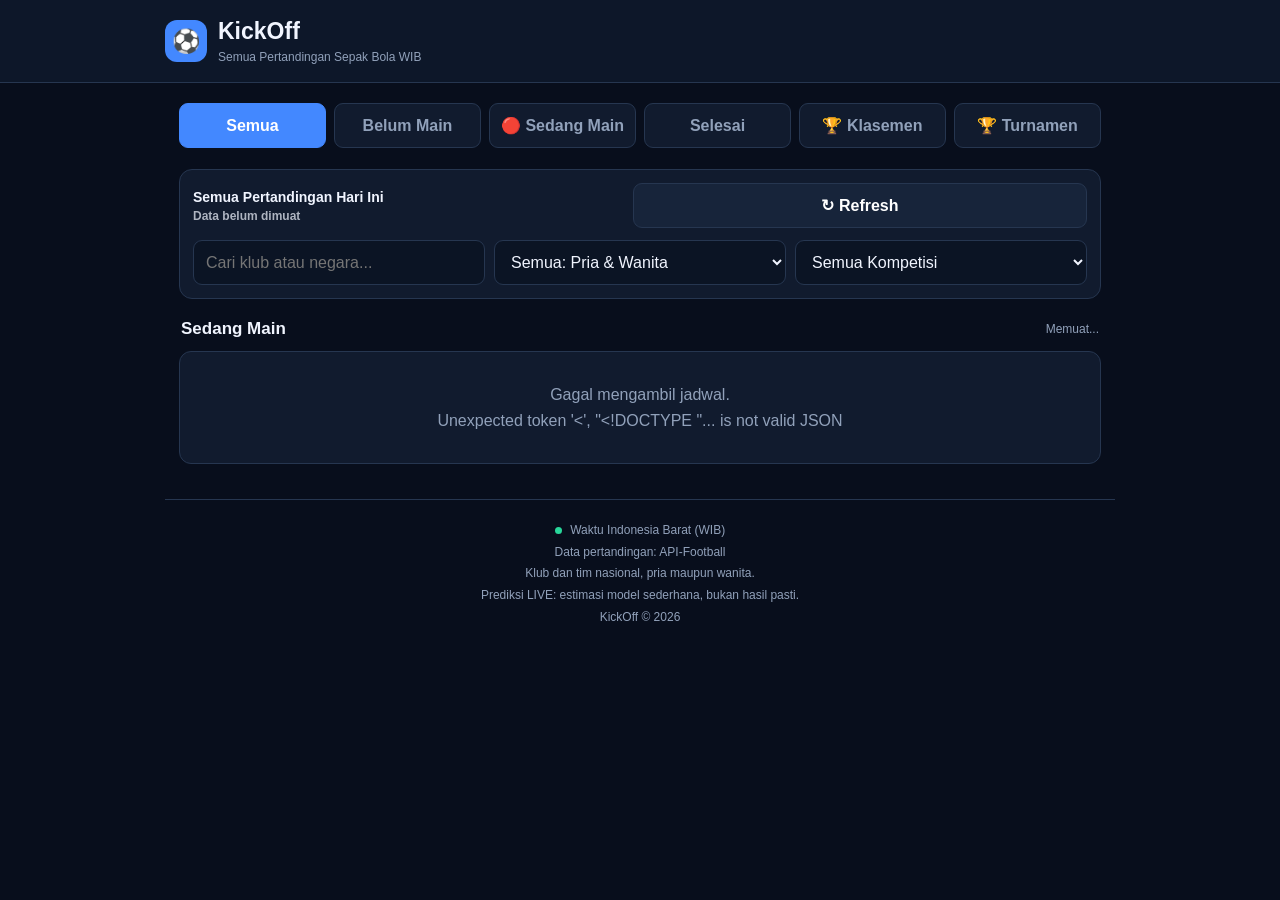
==== index.html @ 996b1b5e "Improve standings and fixture update timestamps" ====
<!DOCTYPE html>
<html lang="id">
<head>
  <meta charset="UTF-8">
  <meta name="viewport" content="width=device-width, initial-scale=1">
  <meta name="theme-color" content="#080e1c">
  <meta name="google-site-verification" content="qissog3FqBLD5rdtIqvbzLdoAH9Q2uQ1IzDgOnDVHT0">

  <title>Jadwal Bola Hari Ini WIB — KickOff</title>
  <meta name="description" content="Cek jadwal sepak bola hari ini dalam WIB, pertandingan live, hasil akhir, klasemen liga, dan turnamen dari berbagai kompetisi dunia.">

  <meta name="robots" content="index, follow">
  <link rel="canonical" href="https://jadwal-bola-wib.vercel.app/">

  <meta property="og:type" content="website">
  <meta property="og:locale" content="id_ID">
  <meta property="og:site_name" content="KickOff">
  <meta property="og:title" content="Jadwal Bola Hari Ini WIB — KickOff">
  <meta property="og:description" content="Pantau jadwal, skor langsung, hasil pertandingan, klasemen, dan turnamen sepak bola dalam WIB.">
  <meta property="og:url" content="https://jadwal-bola-wib.vercel.app/">

  <meta name="twitter:card" content="summary">
  <meta name="twitter:title" content="Jadwal Bola Hari Ini WIB — KickOff">
  <meta name="twitter:description" content="Pantau jadwal dan skor sepak bola hari ini dalam WIB.">

  <link rel="stylesheet" href="style.css">
</head>
<body>
<header>
<div class="header-inner">
  <div class="brand">
    <div class="brand-icon">⚽</div>
    <div>
      <h1>KickOff</h1>
      <div class="subtitle">Semua Pertandingan Sepak Bola WIB</div>
    </div>
  </div>
</div>
</header>

<main>
  <nav class="tabs">
    <button class="active" data-view="all">Semua</button>
    <button data-view="upcoming">Belum Main</button>
    <button data-view="live">🔴 Sedang Main</button>
    <button data-view="finished">Selesai</button>
    <button data-view="standings">🏆 Klasemen</button>
    <button data-view="tournament">🏆 Turnamen</button>
  </nav>

  <div id="matchesView">
    <section class="toolbar">
      <div class="date-row">
        <div class="date-label">Semua Pertandingan Hari Ini<div id="fixturesUpdatedAt" style="font-size:12px;opacity:.7;margin-top:4px;">Data belum dimuat</div></div>
        <button class="refresh-button" id="refreshBtn">↻ Refresh</button>
      </div>
      <div class="filters">
        <input id="searchInput" type="search" placeholder="Cari klub atau negara...">
        <select id="genderFilter">
          <option value="all">Semua: Pria & Wanita</option>
          <option value="men">Pria</option>
          <option value="women">Wanita</option>
        </select>
        <select id="leagueFilter">
          <option value="all">Semua Kompetisi</option>
        </select>
      </div>
    </section>

    <div class="section-heading">
      <h2 id="sectionTitle">Sedang Main</h2>
      <span class="match-count" id="matchCount">Memuat...</span>
    </div>

    <section id="matches">
      <div class="status-message">Memuat jadwal pertandingan...</div>
    </section>
  </div>

  <div id="standingsView" style="display: none;">
    <section class="toolbar">
      <div class="date-row">
        <div class="date-label">🏆 Klasemen Liga<div id="standingsUpdatedAt" style="font-size:12px;opacity:.7;margin-top:4px;">Pilih liga untuk melihat klasemen</div></div>
      </div>
      <div style="display:flex; gap:8px;">
        <select id="standingsLeagueSelect" style="flex:1;">
          <option value="">Pilih Kompetisi...</option>
        </select>

      </div>
    </section>

    <section id="standingsContainer">
      <div class="empty">Pilih liga untuk langsung menampilkan klasemen.</div>
    </section>
  </div>

<div id="tournamentView" style="display: none;">
  <section class="toolbar">
    <div class="date-row">
      <div class="date-label">🏆 Bagan Turnamen</div>
    </div>

    <div style="display:flex; gap:8px;">
      <select id="tournamentLeagueSelect" style="flex:1;">
        <option value="facup">FA Cup</option>
        <option value="eflcup">EFL Cup</option>
        <option value="copadelrey">Copa del Rey</option>
        <option value="dfbpokal">DFB-Pokal</option>
        <option value="coppaitalia">Coppa Italia</option>
        <option value="coupedefrance">Coupe de France</option>
        <option value="ucl">Liga Champions</option>
        <option value="uel">Europa League</option>
        <option value="uecl">Conference League</option>
        <option value="libertadores">Copa Libertadores</option>
        <option value="worldcup">Piala Dunia</option>
        <option value="euro">Euro</option>
      </select>

      <button id="loadTournamentBtn"
        style="background:var(--blue);color:white;border:none;border-radius:9px;padding:0 15px;font-weight:bold;">
        Lihat
      </button>
    </div>
  </section>

  <section id="tournamentContainer">
    <div class="empty">
      Pilih kompetisi untuk melihat bagan turnamen.
    </div>
  </section>
</div>
</main>

<footer>
  <div><span class="dot"></span> Waktu Indonesia Barat (WIB)</div>
  <div>Data pertandingan: API-Football</div>
  <div>Klub dan tim nasional, pria maupun wanita.</div>
  <div>Prediksi LIVE: estimasi model sederhana, bukan hasil pasti.</div>
  <div>KickOff © 2026</div>
</footer>

<script src="app.js"></script>
</body>
</html>
---- style.css ----
:root{--bg:#080e1c;--panel:#111b2e;--line:#263650;--text:#f1f5ff;--muted:#91a1ba;--blue:#4388ff;--green:#28d69a;--red:#ff5c70}
*{box-sizing:border-box}
body{margin:0;background:var(--bg);color:var(--text);font-family:Arial,sans-serif}
header{background:#0d1729;border-bottom:1px solid var(--line);padding:18px 15px}
.header-inner,main,footer{max-width:950px;margin:auto}
.brand{display:flex;align-items:center;gap:11px}
.brand-icon{width:42px;height:42px;border-radius:12px;background:var(--blue);display:grid;place-items:center;font-size:23px}
h1{font-size:23px;margin:0}
.subtitle{font-size:12px;color:var(--muted);margin-top:5px}
main{padding:20px 14px 35px}
.tabs{display:flex;gap:8px;margin-bottom:16px;overflow-x:auto;padding-bottom:5px;scrollbar-width:none}
.tabs::-webkit-scrollbar{display:none}
button,input,select{font:inherit}
button{cursor:pointer}
.tabs button,.refresh-button{flex:1;min-width:max-content;padding:12px 10px;border:1px solid var(--line);border-radius:9px;background:var(--panel);color:var(--muted);font-weight:bold}
.tabs button.active{background:var(--blue);border-color:var(--blue);color:white}
.toolbar{background:var(--panel);border:1px solid var(--line);border-radius:13px;padding:13px;margin-bottom:17px}
.date-row{display:flex;gap:8px;margin-bottom:12px;align-items:center}
.date-label{flex:1;font-weight:bold;font-size:14px}
.refresh-button{color:white;background:#17243a}
.filters{display:grid;grid-template-columns:1fr 1fr 1fr;gap:9px}
input,select{width:100%;min-width:0;padding:12px;border-radius:9px;border:1px solid var(--line);background:#0b1424;color:var(--text);outline:none}
.section-heading{display:flex;justify-content:space-between;align-items:center;margin:20px 2px 12px;gap:10px}
.section-heading h2{font-size:17px;margin:0}
.match-count{font-size:12px;color:var(--muted)}
.status-message,.empty{background:var(--panel);border:1px solid var(--line);border-radius:12px;padding:30px 12px;text-align:center;color:var(--muted);line-height:1.6}
.match-card{background:var(--panel);border:1px solid var(--line);border-radius:12px;padding:14px;margin-bottom:11px}
.match-top{display:flex;justify-content:space-between;align-items:center;gap:8px;margin-bottom:14px}
.league{display:flex;align-items:center;gap:7px;color:var(--muted);font-size:12px;min-width:0}
.league img{width:19px;height:19px;object-fit:contain}
.status{font-size:11px;font-weight:bold;white-space:nowrap;color:var(--muted)}
.status.live{color:var(--red)}
.status.finished{color:var(--green)}
.gender-tag{font-size:10px;color:var(--muted);border:1px solid var(--line);border-radius:20px;padding:3px 7px;white-space:nowrap}
.teams{display:grid;grid-template-columns:1fr 75px 1fr;align-items:center;gap:7px}
.team{display:flex;flex-direction:column;align-items:center;text-align:center;gap:7px;min-width:0}
.team img{width:37px;height:37px;object-fit:contain}
.team-name{font-size:13px;font-weight:bold;line-height:1.35;overflow-wrap:anywhere}
.score-wrapper{display:flex;flex-direction:column;align-items:center;justify-content:center}
.score{font-size:22px;font-weight:bold;text-align:center;white-space:nowrap}
.sub-score{font-size:11px;color:var(--muted);font-weight:bold;margin-top:4px;white-space:nowrap}
.kickoff{text-align:center;color:var(--muted);font-size:12px;margin-top:13px}
.prediction{margin-top:15px;padding:12px;background:#0b1424;border:1px solid var(--line);border-radius:10px}
.prediction-title{font-size:12px;font-weight:bold;margin-bottom:5px}
.prediction-note{font-size:10px;color:var(--muted);line-height:1.5;margin-bottom:12px}
.probabilities{display:grid;grid-template-columns:repeat(3,1fr);gap:8px}
.probability{text-align:center;padding:10px 4px;border-radius:8px;background:#142139}
.probability strong{display:block;font-size:19px;margin-bottom:5px}
.probability span{font-size:10px;color:var(--muted);line-height:1.3}
.probability.home strong{color:var(--blue)}
.probability.draw strong{color:#f5c45e}
.probability.away strong{color:var(--green)}
.no-prediction{font-size:12px;color:var(--muted);line-height:1.5}
footer{border-top:1px solid var(--line);padding:20px 14px;color:var(--muted);font-size:12px;text-align:center;line-height:1.8}
.dot{display:inline-block;width:7px;height:7px;border-radius:50%;background:var(--green);margin-right:5px}
@media(max-width:600px){.filters{grid-template-columns:1fr}.tabs button{font-size:12px}}
@media(max-width:480px){h1{font-size:20px}.probability strong{font-size:17px}}
@keyframes pulseLive{0%{opacity:1}50%{opacity:.4}100%{opacity:1}}
.status.live{animation:pulseLive 1.5s infinite ease-in-out}
.star-btn{color:#263650;font-size:16px;margin-left:5px;cursor:pointer;user-select:none;transition:transform .2s,color .2s}
.star-btn.active{color:#f5c45e}
.star-btn:active{transform:scale(1.3)}
@keyframes shimmer{0%{background-position:-468px 0}100%{background-position:468px 0}}
.skeleton-card{background:var(--panel);border:1px solid var(--line);border-radius:12px;padding:14px;margin-bottom:11px}
.skeleton-box{background:#17243a;background-image:linear-gradient(to right,#17243a 0%,#263650 20%,#17243a 40%,#17243a 100%);background-repeat:no-repeat;background-size:800px 100%;animation:shimmer 1.5s infinite linear;border-radius:6px}
.skel-top{height:16px;width:30%;margin-bottom:20px}
.skel-team{height:37px;width:37px;border-radius:50%;margin:0 auto 10px}
.skel-name{height:12px;width:80%;margin:0 auto}
.skel-score{height:26px;width:50px;margin:5px auto}
.skel-bottom{height:12px;width:40%;margin:20px auto 0}
.standings-card{background:var(--panel);border:1px solid var(--line);border-radius:12px;overflow-x:auto}
.standings-table{width:100%;border-collapse:collapse;font-size:12px;text-align:center}
.standings-table th,.standings-table td{padding:12px 6px;border-bottom:1px solid var(--line);white-space:nowrap}
.standings-table th{background:#0d1729;color:var(--muted);font-weight:bold}
.standings-table .left{text-align:left}
.standings-table .team-cell{display:flex;align-items:center;gap:8px}
.standings-table .team-cell img{width:18px;height:18px;object-fit:contain}
.standings-table .team-name{max-width:100px;overflow:hidden;text-overflow:ellipsis;white-space:nowrap}

/* TOURNAMENT BRACKET */
.tournament-scroll {
  width: 100%;
  overflow-x: auto;
  padding: 12px 2px 18px;
  scrollbar-width: thin;
  scrollbar-color: var(--blue) var(--panel);
}

.tournament-bracket {
  display: flex;
  align-items: flex-start;
  gap: 18px;
  width: max-content;
  min-width: 100%;
}

.tournament-round {
  width: 245px;
  flex-shrink: 0;
  display: flex;
  flex-direction: column;
  gap: 12px;
}

.tournament-round h3 {
  color: var(--blue);
  font-size: 14px;
  text-align: center;
  padding: 12px;
  background: var(--panel);
  border: 1px solid var(--line);
  border-radius: 9px;
}

.tournament-match {
  background: var(--panel);
  border: 1px solid var(--line);
  border-radius: 10px;
  padding: 12px;
}

.tournament-match-info,
.tournament-status {
  color: var(--muted);
  font-size: 11px;
  margin-bottom: 10px;
}

.tournament-team-row {
  display: flex;
  justify-content: space-between;
  align-items: center;
  gap: 8px;
  padding: 7px 0;
  font-size: 13px;
  border-bottom: 1px solid var(--line);
}

.tournament-team-row span {
  overflow-wrap: anywhere;
}

.tournament-team-row strong {
  color: white;
  font-size: 15px;
}

.tournament-score {
  color: var(--blue);
  font-weight: bold;
  font-size: 13px;
  text-align: center;
  margin: 10px 0 6px;
}

.tournament-status {
  text-align: center;
  margin-bottom: 0;
}

.tournament-details {
  display: flex;
  flex-direction: column;
  gap: 5px;
  margin-top: 10px;
  padding-top: 9px;
  border-top: 1px solid var(--line);
  color: #f5c45e;
  font-size: 11px;
  text-align: center;
}

#loadMoreTournament {
  display: block;
  margin: 12px auto;
  padding: 12px 18px;
  cursor: pointer;
}

@media(max-width:480px) {
  .tournament-round {
    width: 220px;
  }

  .tournament-bracket {
    gap: 12px;
  }
}
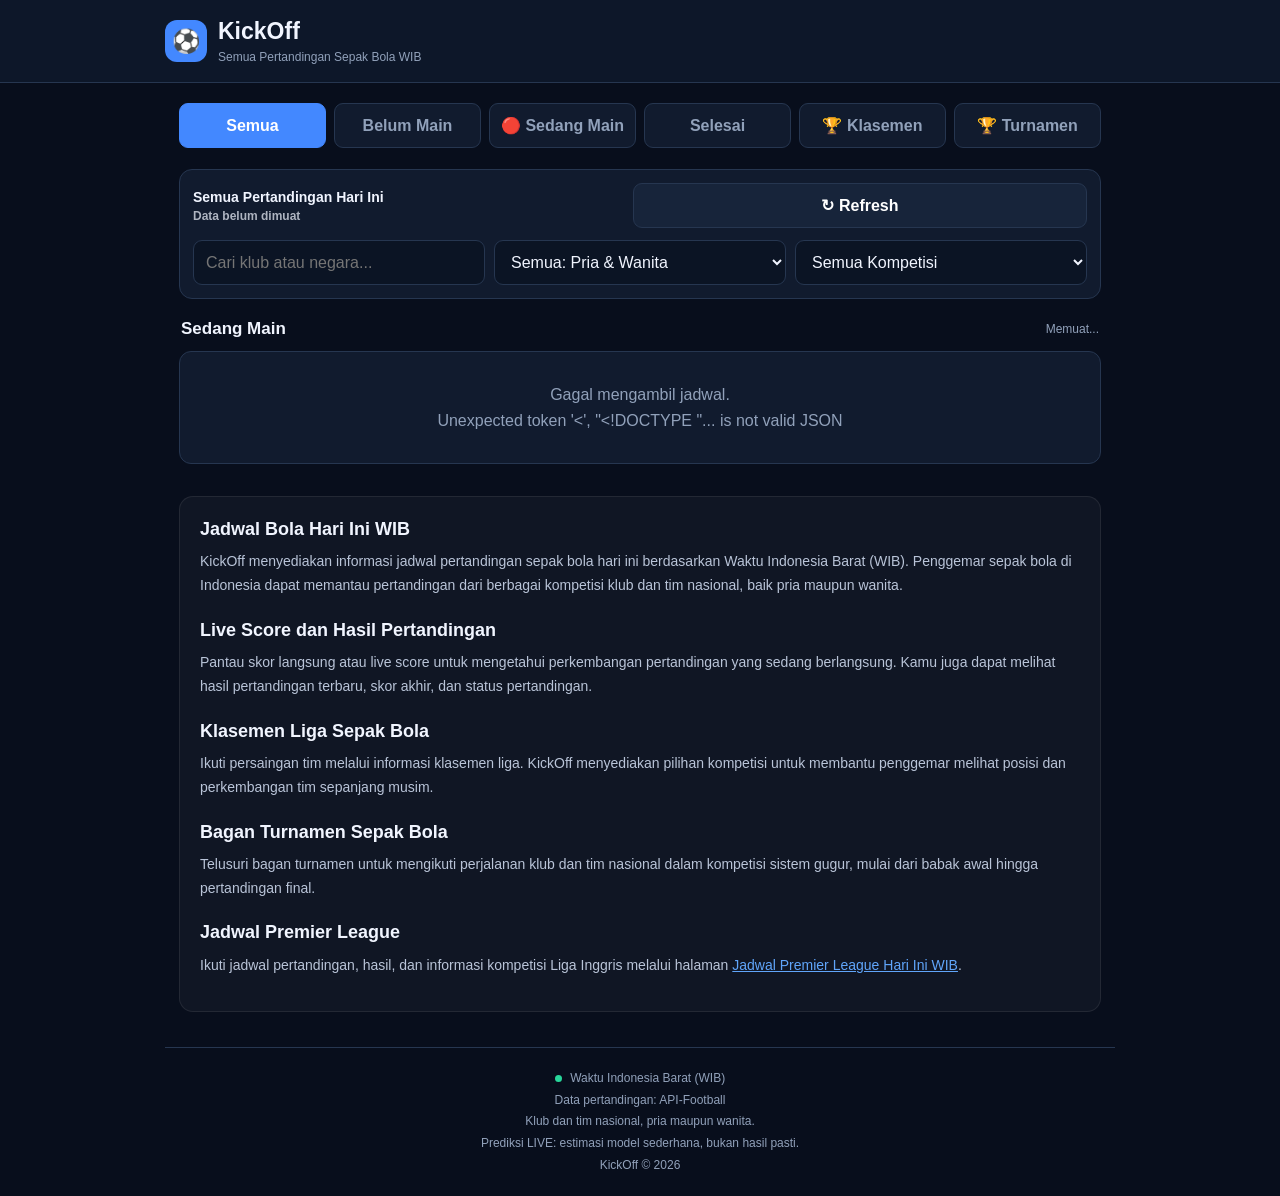
==== commit 86dc816f: "Add SEO content to homepage" ====
--- a/index.html
+++ b/index.html
@@ -130,6 +130,26 @@
     </div>
   </section>
 </div>
+
+<!-- KICKOFF SEO CONTENT -->
+<section class="seo-content" aria-label="Informasi sepak bola KickOff">
+  <h2>Jadwal Bola Hari Ini WIB</h2>
+  <p>KickOff menyediakan informasi jadwal pertandingan sepak bola hari ini berdasarkan Waktu Indonesia Barat (WIB). Penggemar sepak bola di Indonesia dapat memantau pertandingan dari berbagai kompetisi klub dan tim nasional, baik pria maupun wanita.</p>
+
+  <h2>Live Score dan Hasil Pertandingan</h2>
+  <p>Pantau skor langsung atau live score untuk mengetahui perkembangan pertandingan yang sedang berlangsung. Kamu juga dapat melihat hasil pertandingan terbaru, skor akhir, dan status pertandingan.</p>
+
+  <h2>Klasemen Liga Sepak Bola</h2>
+  <p>Ikuti persaingan tim melalui informasi klasemen liga. KickOff menyediakan pilihan kompetisi untuk membantu penggemar melihat posisi dan perkembangan tim sepanjang musim.</p>
+
+  <h2>Bagan Turnamen Sepak Bola</h2>
+  <p>Telusuri bagan turnamen untuk mengikuti perjalanan klub dan tim nasional dalam kompetisi sistem gugur, mulai dari babak awal hingga pertandingan final.</p>
+
+  <h2>Jadwal Premier League</h2>
+  <p>Ikuti jadwal pertandingan, hasil, dan informasi kompetisi Liga Inggris melalui halaman <a href="/liga/premier-league/">Jadwal Premier League Hari Ini WIB</a>.</p>
+</section>
+<!-- END KICKOFF SEO CONTENT -->
+
 </main>
 
 <footer>
--- a/style.css
+++ b/style.css
@@ -186,3 +186,44 @@
     gap: 12px;
   }
 }
+
+/* KICKOFF SEO CONTENT */
+.seo-content {
+  margin-top: 32px;
+  padding: 20px;
+  background: rgba(255,255,255,0.035);
+  border: 1px solid rgba(255,255,255,0.08);
+  border-radius: 14px;
+  line-height: 1.7;
+}
+
+.seo-content h2 {
+  margin: 20px 0 8px;
+  font-size: 18px;
+  line-height: 1.4;
+}
+
+.seo-content h2:first-child {
+  margin-top: 0;
+}
+
+.seo-content p {
+  margin: 0 0 14px;
+  color: #b9c4d8;
+  font-size: 14px;
+}
+
+.seo-content a {
+  color: #60a5fa;
+  text-decoration: underline;
+}
+
+@media (max-width: 600px) {
+  .seo-content {
+    padding: 16px;
+  }
+
+  .seo-content h2 {
+    font-size: 16px;
+  }
+}
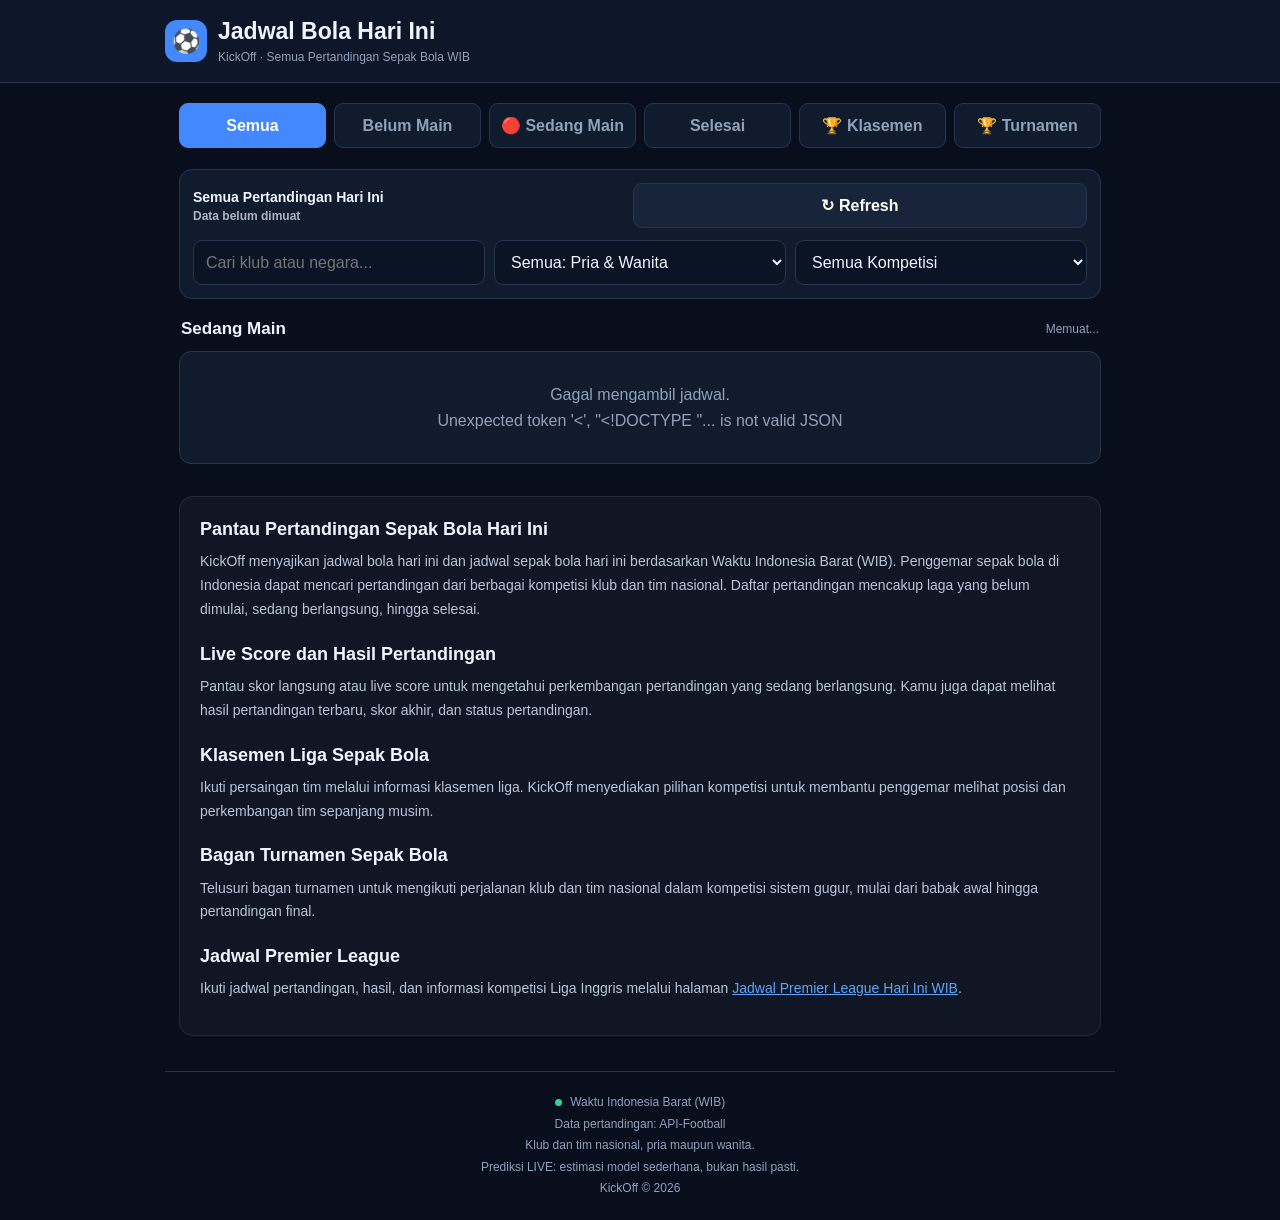
==== commit 849dd5f8: "Improve homepage SEO heading and content" ====
--- a/index.html
+++ b/index.html
@@ -31,8 +31,8 @@
   <div class="brand">
     <div class="brand-icon">⚽</div>
     <div>
-      <h1>KickOff</h1>
-      <div class="subtitle">Semua Pertandingan Sepak Bola WIB</div>
+      <h1>Jadwal Bola Hari Ini</h1>
+      <div class="subtitle">KickOff · Semua Pertandingan Sepak Bola WIB</div>
     </div>
   </div>
 </div>
@@ -133,8 +133,8 @@
 
 <!-- KICKOFF SEO CONTENT -->
 <section class="seo-content" aria-label="Informasi sepak bola KickOff">
-  <h2>Jadwal Bola Hari Ini WIB</h2>
-  <p>KickOff menyediakan informasi jadwal pertandingan sepak bola hari ini berdasarkan Waktu Indonesia Barat (WIB). Penggemar sepak bola di Indonesia dapat memantau pertandingan dari berbagai kompetisi klub dan tim nasional, baik pria maupun wanita.</p>
+  <h2>Pantau Pertandingan Sepak Bola Hari Ini</h2>
+  <p>KickOff menyajikan jadwal bola hari ini dan jadwal sepak bola hari ini berdasarkan Waktu Indonesia Barat (WIB). Penggemar sepak bola di Indonesia dapat mencari pertandingan dari berbagai kompetisi klub dan tim nasional. Daftar pertandingan mencakup laga yang belum dimulai, sedang berlangsung, hingga selesai.</p>
 
   <h2>Live Score dan Hasil Pertandingan</h2>
   <p>Pantau skor langsung atau live score untuk mengetahui perkembangan pertandingan yang sedang berlangsung. Kamu juga dapat melihat hasil pertandingan terbaru, skor akhir, dan status pertandingan.</p>
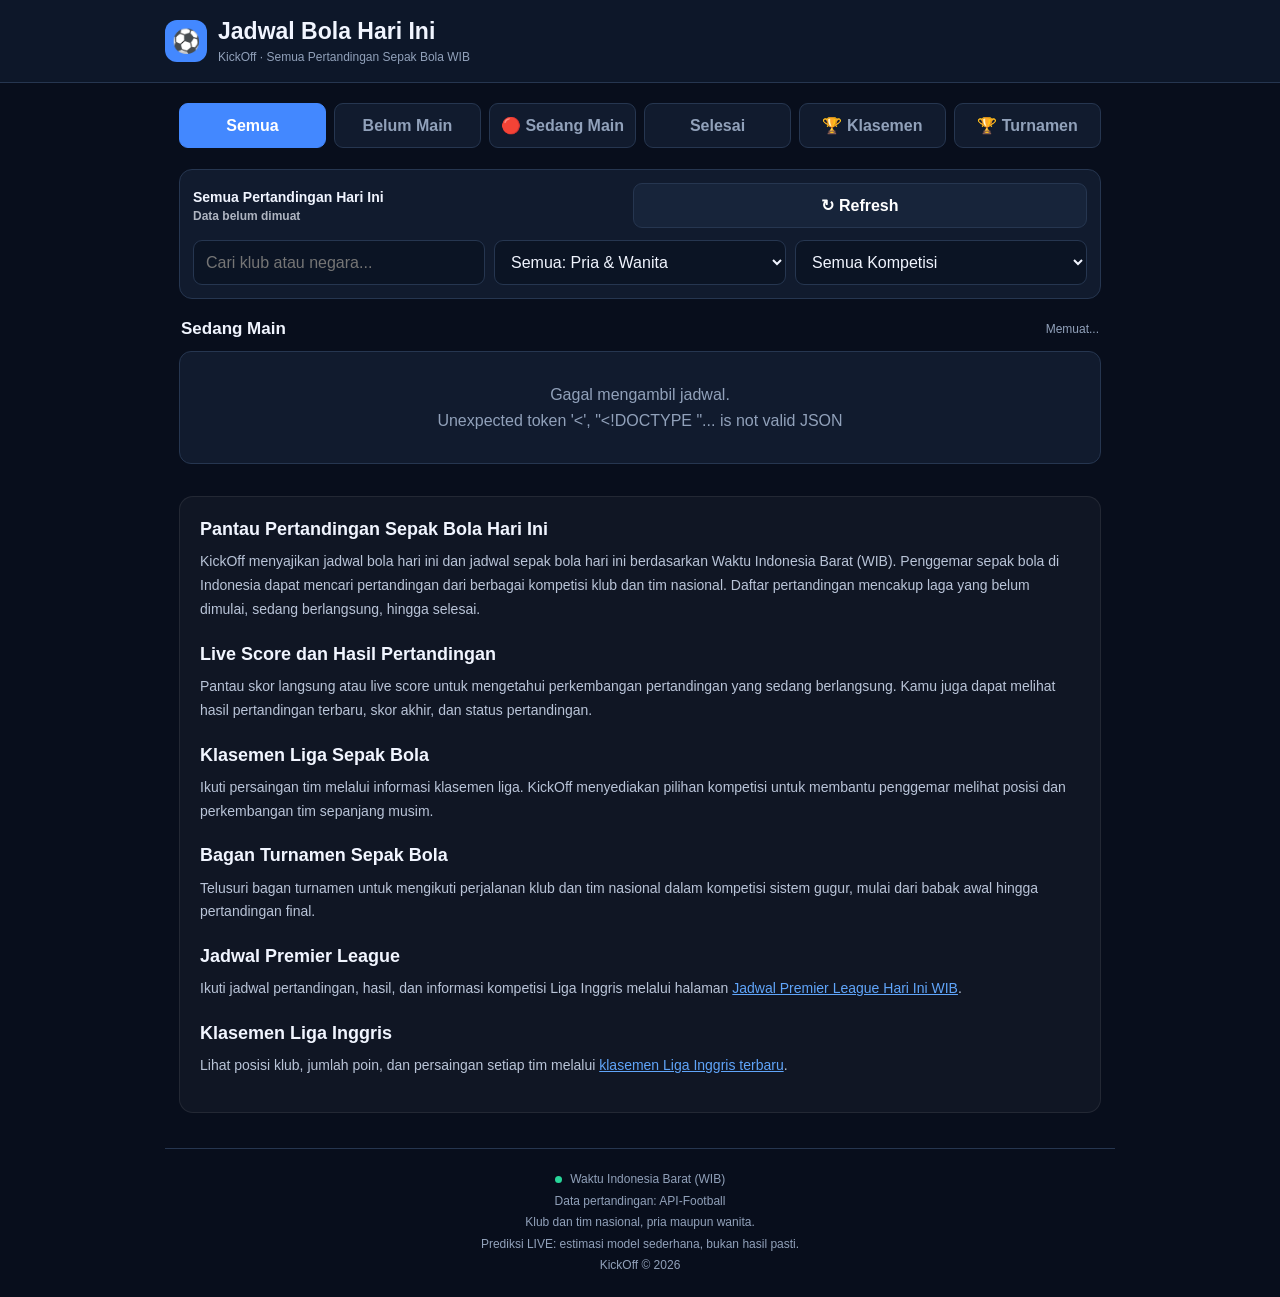
==== commit de8c9b49: "Add dedicated Premier League standings SEO page" ====
--- a/index.html
+++ b/index.html
@@ -147,6 +147,8 @@
 
   <h2>Jadwal Premier League</h2>
   <p>Ikuti jadwal pertandingan, hasil, dan informasi kompetisi Liga Inggris melalui halaman <a href="/liga/premier-league/">Jadwal Premier League Hari Ini WIB</a>.</p>
+  <h2>Klasemen Liga Inggris</h2>
+  <p>Lihat posisi klub, jumlah poin, dan persaingan setiap tim melalui <a href="/klasemen/liga-inggris/">klasemen Liga Inggris terbaru</a>.</p>
 </section>
 <!-- END KICKOFF SEO CONTENT -->
 
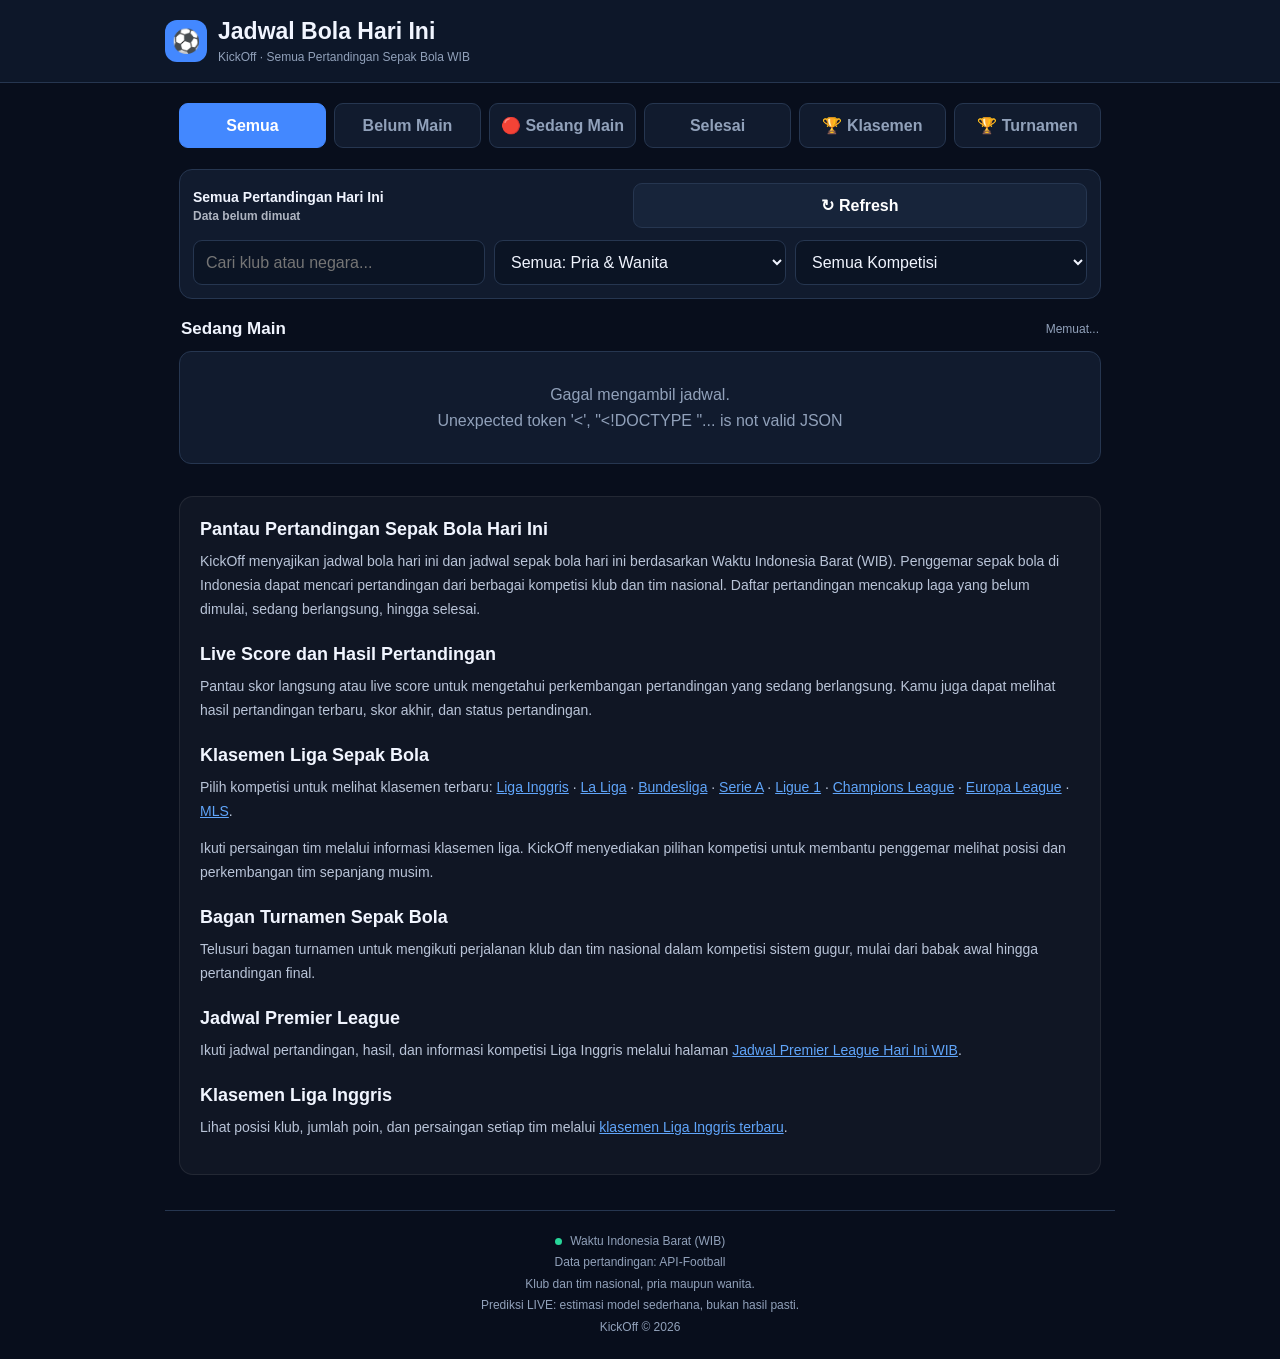
==== commit 0a3bdebd: "Add interconnected standings pages for eight competitions" ====
--- a/index.html
+++ b/index.html
@@ -140,6 +140,17 @@
   <p>Pantau skor langsung atau live score untuk mengetahui perkembangan pertandingan yang sedang berlangsung. Kamu juga dapat melihat hasil pertandingan terbaru, skor akhir, dan status pertandingan.</p>
 
   <h2>Klasemen Liga Sepak Bola</h2>
+  <p>
+    Pilih kompetisi untuk melihat klasemen terbaru:
+    <a href="/klasemen/liga-inggris/">Liga Inggris</a> ·
+    <a href="/klasemen/la-liga/">La Liga</a> ·
+    <a href="/klasemen/bundesliga/">Bundesliga</a> ·
+    <a href="/klasemen/serie-a/">Serie A</a> ·
+    <a href="/klasemen/ligue-1/">Ligue 1</a> ·
+    <a href="/klasemen/champions-league/">Champions League</a> ·
+    <a href="/klasemen/europa-league/">Europa League</a> ·
+    <a href="/klasemen/mls/">MLS</a>.
+  </p>
   <p>Ikuti persaingan tim melalui informasi klasemen liga. KickOff menyediakan pilihan kompetisi untuk membantu penggemar melihat posisi dan perkembangan tim sepanjang musim.</p>
 
   <h2>Bagan Turnamen Sepak Bola</h2>
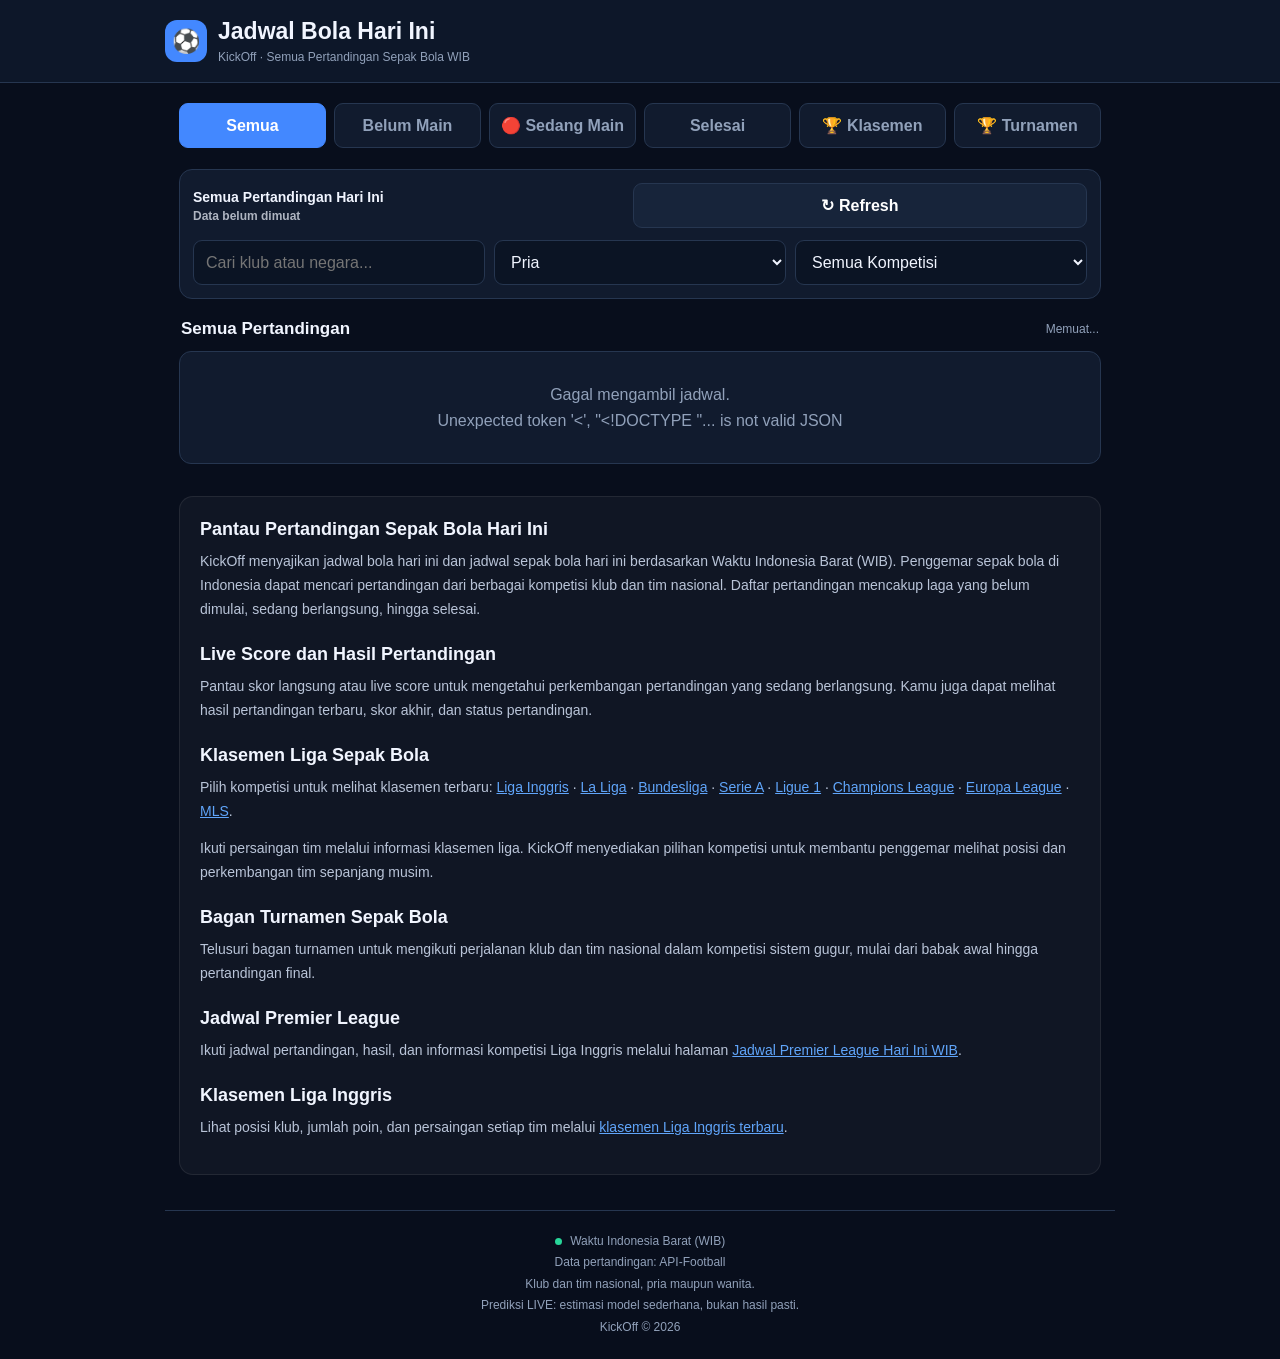
==== commit b918da54: "Fix section title and default men filter" ====
--- a/index.html
+++ b/index.html
@@ -58,7 +58,7 @@
         <input id="searchInput" type="search" placeholder="Cari klub atau negara...">
         <select id="genderFilter">
           <option value="all">Semua: Pria & Wanita</option>
-          <option value="men">Pria</option>
+          <option value="men" selected>Pria</option>
           <option value="women">Wanita</option>
         </select>
         <select id="leagueFilter">
@@ -68,7 +68,7 @@
     </section>
 
     <div class="section-heading">
-      <h2 id="sectionTitle">Sedang Main</h2>
+      <h2 id="sectionTitle">Semua Pertandingan</h2>
       <span class="match-count" id="matchCount">Memuat...</span>
     </div>
 
@@ -163,6 +163,14 @@
 </section>
 <!-- END KICKOFF SEO CONTENT -->
 
+
+  <section id="matchDetailView" style="display:none;">
+    <button type="button" id="backToMatchesBtn" class="detail-back">← Kembali ke pertandingan</button>
+    <div id="matchDetailContent">
+      <div class="empty">Memuat detail pertandingan...</div>
+    </div>
+  </section>
+
 </main>
 
 <footer>
--- a/style.css
+++ b/style.css
@@ -77,72 +77,114 @@
 .standings-table .team-cell img{width:18px;height:18px;object-fit:contain}
 .standings-table .team-name{max-width:100px;overflow:hidden;text-overflow:ellipsis;white-space:nowrap}
 
-/* TOURNAMENT BRACKET */
+/* TOURNAMENT BRACKET - WORLD CUP STYLE */
 .tournament-scroll {
   width: 100%;
   overflow-x: auto;
-  padding: 12px 2px 18px;
+  padding: 16px 10px 18px;
+  background: linear-gradient(145deg, #101d32, #0b1425);
+  border: 1px solid rgba(255,255,255,.08);
+  border-radius: 16px;
   scrollbar-width: thin;
   scrollbar-color: var(--blue) var(--panel);
+  overscroll-behavior-x: contain;
+  scroll-snap-type: x mandatory;
+  scroll-padding-inline: 8px;
 }
 
 .tournament-bracket {
   display: flex;
   align-items: flex-start;
-  gap: 18px;
+  gap: 24px;
   width: max-content;
   min-width: 100%;
+  padding-bottom: 8px;
 }
 
 .tournament-round {
-  width: 245px;
+  width: 250px;
   flex-shrink: 0;
   display: flex;
   flex-direction: column;
-  gap: 12px;
+  gap: 14px;
+  scroll-snap-align: start;
+  scroll-snap-stop: always;
 }
 
 .tournament-round h3 {
-  color: var(--blue);
+  display: flex;
+  flex-direction: column;
+  align-items: center;
+  gap: 5px;
+  color: #dceaff;
+  background: linear-gradient(135deg, #18365c, #102744);
+  border: 1px solid rgba(96,165,250,.35);
+  border-radius: 10px;
+  padding: 13px 10px;
+  font-size: 13px;
+  font-weight: 800;
+  letter-spacing: .7px;
+  text-align: center;
+  text-transform: uppercase;
+}
+
+.tournament-round-count {
+  color: #9fb4d0;
+  font-size: 10px;
+  font-weight: 500;
+  letter-spacing: 0;
+  text-transform: none;
+}
+
+.tournament-match {
+  background: linear-gradient(145deg, #1a2b43, #142238);
+  border: 1px solid rgba(255,255,255,.10);
+  border-radius: 12px;
+  padding: 13px;
+  box-shadow: 0 5px 14px rgba(0,0,0,.18);
+  transition: border-color .2s, transform .2s;
+}
+
+.tournament-match:hover {
+  border-color: rgba(96,165,250,.5);
+  transform: translateY(-2px);
+}
+
+.tournament-team-row {
+  display: flex;
+  justify-content: space-between;
+  align-items: center;
+  gap: 8px;
+  min-height: 36px;
+  padding: 8px 2px;
+  font-size: 13px;
+  border-bottom: 1px solid var(--line);
+}
+
+.tournament-team-row span {
+  overflow-wrap: anywhere;
+  font-weight: 600;
+}
+
+.tournament-team-row strong {
+  min-width: 24px;
+  color: white;
   font-size: 14px;
-  text-align: center;
-  padding: 12px;
-  background: var(--panel);
-  border: 1px solid var(--line);
-  border-radius: 9px;
-}
-
-.tournament-match {
-  background: var(--panel);
-  border: 1px solid var(--line);
-  border-radius: 10px;
-  padding: 12px;
+  text-align: right;
+}
+
+.tournament-team-row.is-winner,
+.tournament-team-row.is-winner strong {
+  color: #42d392;
+  font-weight: 700;
 }
 
 .tournament-match-info,
 .tournament-status {
   color: var(--muted);
-  font-size: 11px;
-  margin-bottom: 10px;
-}
-
-.tournament-team-row {
-  display: flex;
-  justify-content: space-between;
-  align-items: center;
-  gap: 8px;
-  padding: 7px 0;
-  font-size: 13px;
-  border-bottom: 1px solid var(--line);
-}
-
-.tournament-team-row span {
-  overflow-wrap: anywhere;
-}
-
-.tournament-team-row strong {
-  color: white;
-  font-size: 15px;
+  font-size: 10px;
+  margin-top: 9px;
+  margin-bottom: 0;
 }
 
 .tournament-score {
@@ -155,7 +197,6 @@
 
 .tournament-status {
   text-align: center;
-  margin-bottom: 0;
 }
 
 .tournament-details {
@@ -177,13 +218,22 @@
   cursor: pointer;
 }
 
-@media(max-width:480px) {
+@media (max-width: 480px) {
+  .tournament-scroll {
+    padding: 12px 8px;
+    border-radius: 12px;
+  }
+
+  .tournament-bracket {
+    gap: 16px;
+  }
+
   .tournament-round {
-    width: 220px;
-  }
-
-  .tournament-bracket {
-    gap: 12px;
+    width: 230px;
+  }
+
+  .tournament-match {
+    padding: 11px;
   }
 }
 
@@ -227,3 +277,51 @@
     font-size: 16px;
   }
 }
+
+
+/* MATCH DETAIL */
+.match-card{cursor:pointer;transition:border-color .18s,transform .18s}
+.match-card:hover{border-color:var(--blue)}
+.match-card:focus-visible{outline:2px solid var(--blue);outline-offset:2px}
+.detail-back{padding:11px 14px;margin-bottom:14px;border:1px solid var(--line);border-radius:9px;background:var(--panel);color:var(--text);font-weight:bold}
+.detail-card{background:var(--panel);border:1px solid var(--line);border-radius:13px;padding:16px;margin-bottom:13px}
+.detail-league{font-size:12px;color:var(--muted);text-align:center}
+.detail-status{text-align:center;font-size:12px;font-weight:bold;margin-top:8px;color:var(--muted)}
+.detail-status.live{color:var(--red)}
+.detail-status.finished{color:var(--green)}
+.detail-scoreboard{display:grid;grid-template-columns:1fr 90px 1fr;align-items:center;gap:8px;margin:22px 0 8px}
+.detail-team{display:flex;flex-direction:column;align-items:center;text-align:center;gap:9px;min-width:0}
+.detail-team img{width:48px;height:48px;object-fit:contain}
+.detail-team strong{font-size:13px;overflow-wrap:anywhere}
+.detail-score{font-size:25px;font-weight:bold;text-align:center;white-space:nowrap}
+.detail-card h2{font-size:17px;margin:0 0 17px}
+.stat-row{margin:0 0 17px}
+.stat-values{display:grid;grid-template-columns:55px 1fr 55px;align-items:center;gap:8px;text-align:center;font-size:12px}
+.stat-values span{color:var(--muted)}
+.stat-bars{display:flex;gap:3px;height:7px;margin-top:8px}
+.stat-bar{display:block;border-radius:8px}
+.stat-bar.home{background:var(--blue)}
+.stat-bar.away{background:var(--green)}
+@media(max-width:420px){.detail-scoreboard{grid-template-columns:1fr 72px 1fr}.detail-team img{width:40px;height:40px}.detail-score{font-size:21px}}
+
+/* Perbandingan statistik kandang dan tandang */
+.stat-bars {
+  display: grid;
+  grid-template-columns: 1fr 1fr;
+  gap: 8px;
+  margin-top: 8px;
+  height: 7px;
+}
+
+.stat-track {
+  height: 7px;
+  background: var(--line);
+  border-radius: 8px;
+  overflow: hidden;
+}
+
+.stat-bar {
+  display: block;
+  height: 100%;
+  border-radius: 8px;
+}
